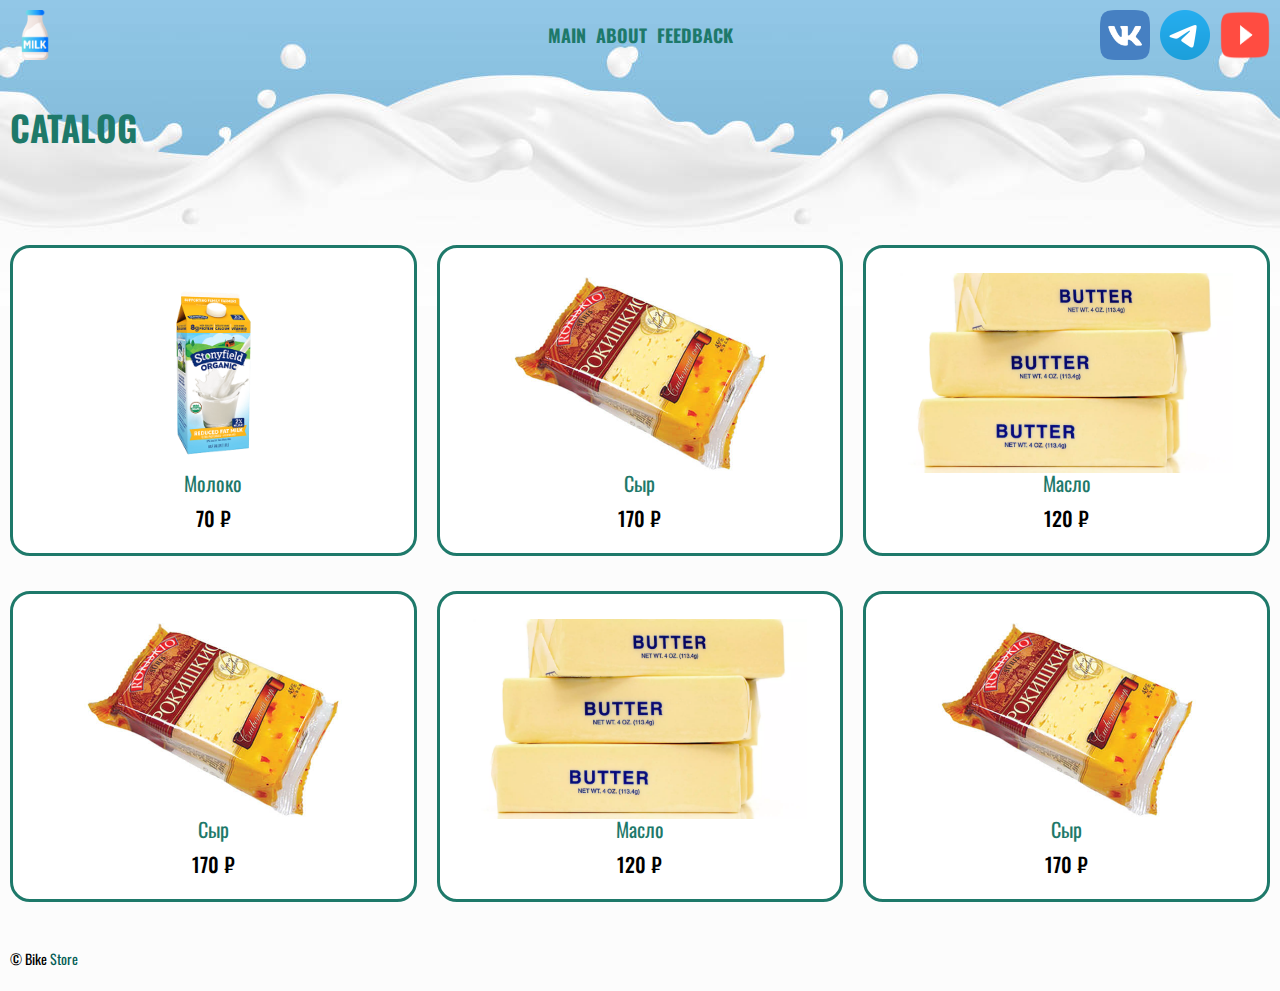
==== index.html @ ae7a988d "Initial commit" ====
<!DOCTYPE html>
<html lang="en">
<head>
    <link rel="preconnect" href="https://fonts.googleapis.com">
    <link rel="preconnect" href="https://fonts.gstatic.com" crossorigin>
    <link href="https://fonts.googleapis.com/css2?family=Oswald:wght@700&display=swap" rel="stylesheet">
    <link href="css/normalize.css" rel="stylesheet"> 
    <link href="css/style.css" rel="stylesheet">
    <link href="css/headfoot.css" rel="stylesheet">
    <meta charset="UTF-8">
    <meta http-equiv="X-UA-Compatible" content="IE=edge">
    <title>Main page</title>
    <meta name="viewport"
          content="width=device-width, user-scalable=no, initial-scale=1.0, maximum-scale=1.0, minimum-scale=1.0">
</head>
<body>
    <header>
        <div class="main-header">
            <div class="logo"> 
                <a href="index.html">
                    <img title="На главную" src="images/bicycle.png" height="50" width="50">
                </a>
            </div>
            <nav class="navigation">
                <ul class="nav-icons">
                    <li class="nav-icons__child">
                        <a class="nav-icons__icontext" href="index.html">main</a>
                    </li>
                    <li class="nav-icons__child">
                        <a class="nav-icons__icontext" href="about.html">about</a>
                    </li>
                    <li class="nav-icons__child">
                        <a class="nav-icons__icon-text" href="feedback.html">feedback</a>
                    </li>
                </ul>
            </nav>
            <ul class="links">
                <li class="links__li">
                    <a href="https://vk.com">
                        <img title="Мы Вконтакте" alt="Вк" src="images/vkp.png" height="50" width="50" class="vkLogo">
                    </a>
                </li>
                <li class="links__li">
                    <a href="https://web.telegram.org">
                        <img title="Мы в Телеграм" alt="Телеграм" src="images/tg.png" height="50" width="50" class="tgLogo">
                    </a>
                </li>
                <li class="links__li">
                    <a href="https://www.youtube.com/">
                        <img title="Мы в Ютуб" alt="Ютуб" src="images/youtubep.png" height="50" width="50" class="ytLogo">
                    </a>
                </li>
            </ul>
        </div>
    </header>
    <main>
        <h1 style="display: none;">Bike Store</h1>
        <h2 class="header-text">Catalog</h2>
        <div class="products">
            <div class="product">
                <img  alt="Молоко" src="images/milk.webp" height="200" >
                <h3>
                    Молоко
                </h3>
                <p>70 ₽</p>
            </div>
            <div class="product">
                <img  alt="Сыр" src="images/cheese.jpg" height="200" >
                <h3>
                    Сыр
                </h3>
                <p>170 ₽</p>
            </div>
            <div class="product">
                <img  alt="Масло" src="images/butter.webp" height="200" >
                <h3>
                    Масло
                </h3>
                <p>120 ₽</p>
            </div>
            <div class="product">
                <img  alt="Сыр" src="images/cheese.jpg" height="200" >
                <h3>
                    Сыр
                </h3>
                <p>170 ₽</p>
            </div>
            <div class="product">
                <img  alt="Масло" src="images/butter.webp" height="200" >
                <h3>
                    Масло
                </h3>
                <p>120 ₽</p>
            </div>
            <div class="product">
                <img  alt="Сыр" src="images/cheese.jpg" height="200" >
                <h3>
                    Сыр
                </h3>
                <p>170 ₽</p>
            </div>
        </div> 
    </main>
    <footer>
        <p>&copy; Bike <span>Store</span></p>
    </footer>
<!--    <script src="scripts/scripts.js"></script>-->
</body>
</html>
---- css/style.css ----
*{
    box-sizing: border-box;
}
ul{
    padding: 0;
    margin: 0;
}
.products {
    display: grid;
    grid-template-columns: repeat(5,1fr);
    grid-template-rows: auto;
    gap: 35px 20px;
}
.product:hover {
    transform: scale(1.05) translateY(20px);
    transition: all 0.2s 0s ease-in-out;
    cursor: pointer;
    background-color: rgba(30, 121, 106, 0.35);
}
.product {
    text-decoration: none;
    color: #1e796a;
    text-transform: capitalize;
    font-size: 20px;
    font-weight: 500;
    border: 3px solid #1e796a; 
    border-radius: 20px;
    padding: 25px;
    background-color: white;
    display: flex;
    justify-content: space-between;
    align-items: center;
    flex-direction: column;
}

.product p {
    padding-top: 15px;
    color: #000;
}

.products h3{
   text-align: center;
}

@media screen and (max-width: 1880px){
    .products{
        grid-template-columns: repeat(4,1fr);
    }
}
@media screen and (max-width: 1500px){
    .products{
        grid-template-columns: repeat(3,1fr);
    }
}
@media screen and (max-width: 1130px){
    .products{
        grid-template-columns: repeat(2,1fr);
    }
}
@media screen and (max-width: 750px){
    .products{
        grid-template-columns: repeat(1,1fr);
    }
}
@media screen and (max-width: 380px){
    .products > div> img{
        height: 150px;
    }
}
.active{
    background-color: aqua !important;
    transform: scale(1.3); !important;
}
.logoActive{
    background-color: aqua !important;
    transform: scale(1.3); !important;
}
---- css/headfoot.css ----
body{
    font-family: 'Oswald', sans-serif;
    padding: 10px 10px 0 10px;
    background-image: url(../images/bg.jpg);
    background-repeat: repeat-x;
    background-color: #FCFCFC;
    box-sizing: border-box;
    height: auto;
}

.main-header{
    display: flex;
    justify-content: space-between;
    align-items: center;
    width: 100%;
}
.nav-icons{
    display: flex;
    justify-content: space-between; 
}
.nav-icons__child {
    padding-right: 10px;
}
.nav-icons__child:last-child{
    padding-right: 0;

}
.links{
    display: flex;
    justify-content: space-between;
}
.links__li {
    padding-right: 10px;
}
.links__li:hover{
    transform: scale(1.3);
}
.links__li:last-child {
    padding-right: 0px;
}
header{
    display: flex;
    flex-direction: column;
    align-items: center;
    padding-bottom: 50px;
}
.logo{
    width: 170px;
}
.nav-icons{
    list-style: none;
}
.links {
    list-style: none;
}
.nav-icons__child:hover{
    transform: scale(1.2);
    transition: all 0.2s 0s linear;
}

a{
    text-decoration: none;
    color: #1e796a;
   text-transform: uppercase;
   font-size: 18px;
   font-weight: 900;
   
}
.header-text {
    text-decoration: none;
    color: #1e796a;
   text-transform: uppercase;
   font-size: 35px;
   font-weight: 900;
   margin-bottom: 100px;
   
}

footer {
    padding: 50px 0 25px 0;
}

footer span{
    color: rgb(5, 94, 86);
}
@media screen and (max-width: 640px) {

    .main-header{
        flex-direction: column;
    }
}
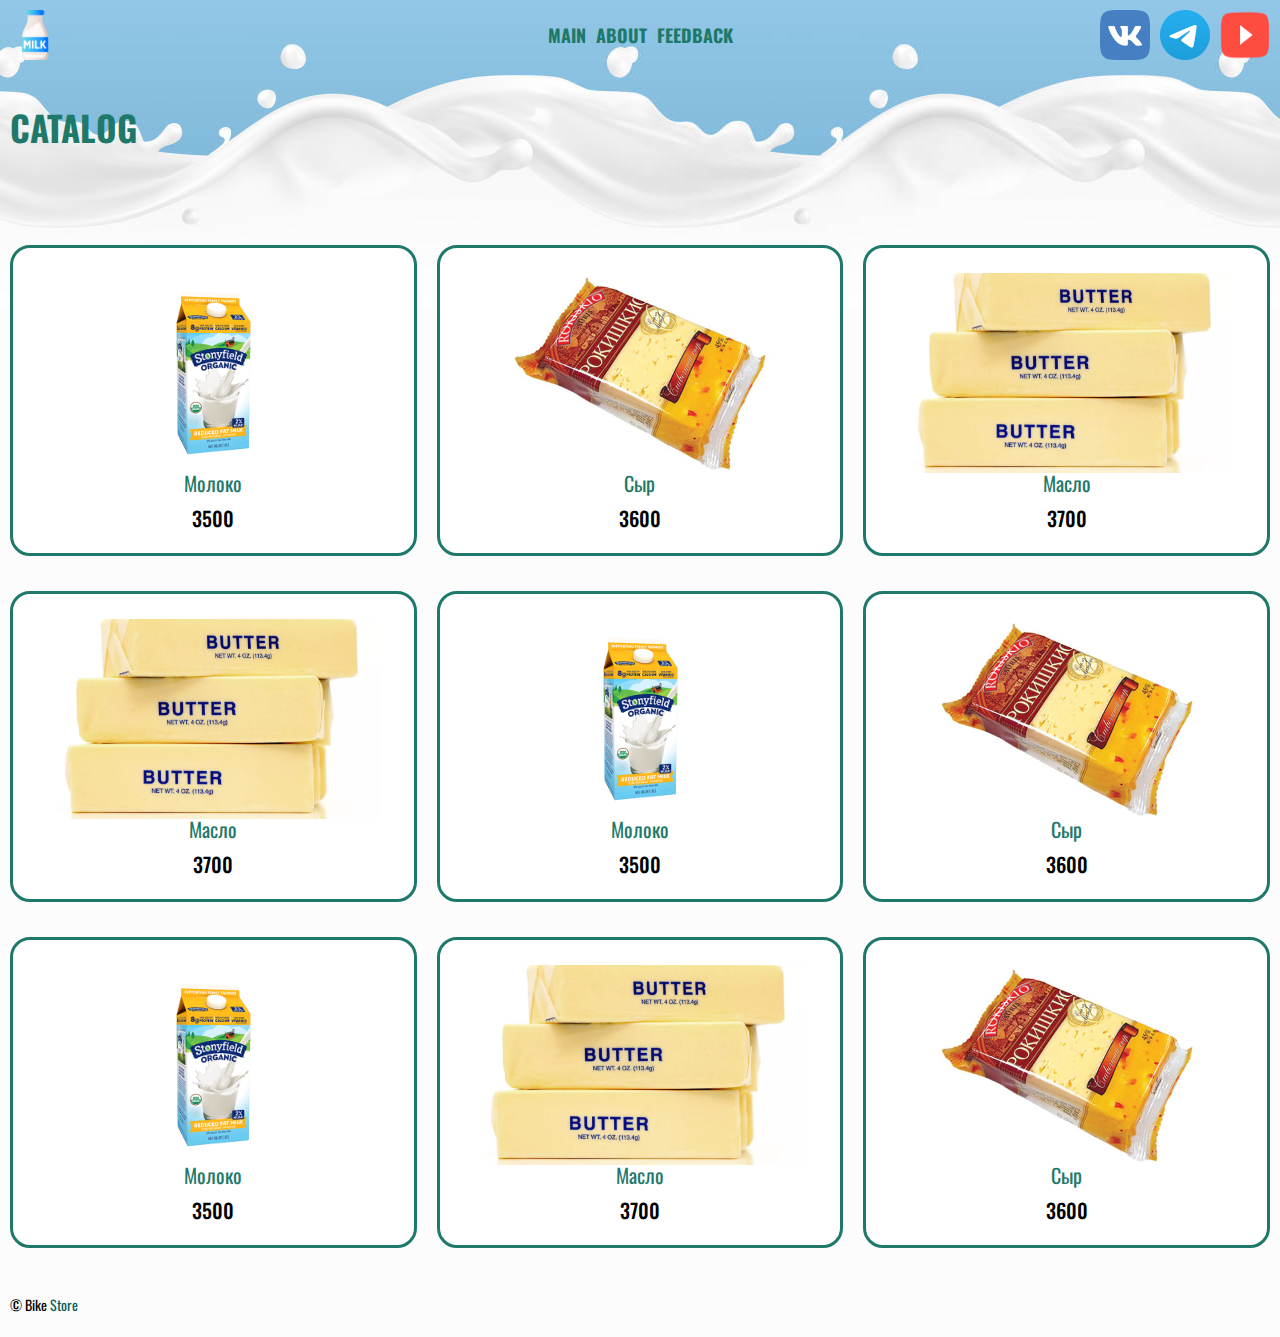
==== commit ba5a4f5a: "Dynamic generation product cards with js" ====
--- a/index.html
+++ b/index.html
@@ -57,53 +57,53 @@
         <h1 style="display: none;">Bike Store</h1>
         <h2 class="header-text">Catalog</h2>
         <div class="products">
-            <div class="product">
-                <img  alt="Молоко" src="images/milk.webp" height="200" >
-                <h3>
-                    Молоко
-                </h3>
-                <p>70 ₽</p>
-            </div>
-            <div class="product">
-                <img  alt="Сыр" src="images/cheese.jpg" height="200" >
-                <h3>
-                    Сыр
-                </h3>
-                <p>170 ₽</p>
-            </div>
-            <div class="product">
-                <img  alt="Масло" src="images/butter.webp" height="200" >
-                <h3>
-                    Масло
-                </h3>
-                <p>120 ₽</p>
-            </div>
-            <div class="product">
-                <img  alt="Сыр" src="images/cheese.jpg" height="200" >
-                <h3>
-                    Сыр
-                </h3>
-                <p>170 ₽</p>
-            </div>
-            <div class="product">
-                <img  alt="Масло" src="images/butter.webp" height="200" >
-                <h3>
-                    Масло
-                </h3>
-                <p>120 ₽</p>
-            </div>
-            <div class="product">
-                <img  alt="Сыр" src="images/cheese.jpg" height="200" >
-                <h3>
-                    Сыр
-                </h3>
-                <p>170 ₽</p>
-            </div>
+<!--            <div class="product">-->
+<!--                <img  alt="Молоко" src="images/milk.webp" height="200" >-->
+<!--                <h3>-->
+<!--                    Молоко-->
+<!--                </h3>-->
+<!--                <p>70 ₽</p>-->
+<!--            </div>-->
+<!--            <div class="product">-->
+<!--                <img  alt="Сыр" src="images/cheese.jpg" height="200" >-->
+<!--                <h3>-->
+<!--                    Сыр-->
+<!--                </h3>-->
+<!--                <p>170 ₽</p>-->
+<!--            </div>-->
+<!--            <div class="product">-->
+<!--                <img  alt="Масло" src="images/butter.webp" height="200" >-->
+<!--                <h3>-->
+<!--                    Масло-->
+<!--                </h3>-->
+<!--                <p>120 ₽</p>-->
+<!--            </div>-->
+<!--            <div class="product">-->
+<!--                <img  alt="Сыр" src="images/cheese.jpg" height="200" >-->
+<!--                <h3>-->
+<!--                    Сыр-->
+<!--                </h3>-->
+<!--                <p>170 ₽</p>-->
+<!--            </div>-->
+<!--            <div class="product">-->
+<!--                <img  alt="Масло" src="images/butter.webp" height="200" >-->
+<!--                <h3>-->
+<!--                    Масло-->
+<!--                </h3>-->
+<!--                <p>120 ₽</p>-->
+<!--            </div>-->
+<!--            <div class="product">-->
+<!--                <img  alt="Сыр" src="images/cheese.jpg" height="200" >-->
+<!--                <h3>-->
+<!--                    Сыр-->
+<!--                </h3>-->
+<!--                <p>170 ₽</p>-->
+<!--            </div>-->
         </div> 
     </main>
     <footer>
         <p>&copy; Bike <span>Store</span></p>
     </footer>
-<!--    <script src="scripts/scripts.js"></script>-->
+    <script src="scripts/scripts.js"></script>
 </body>
 </html>
